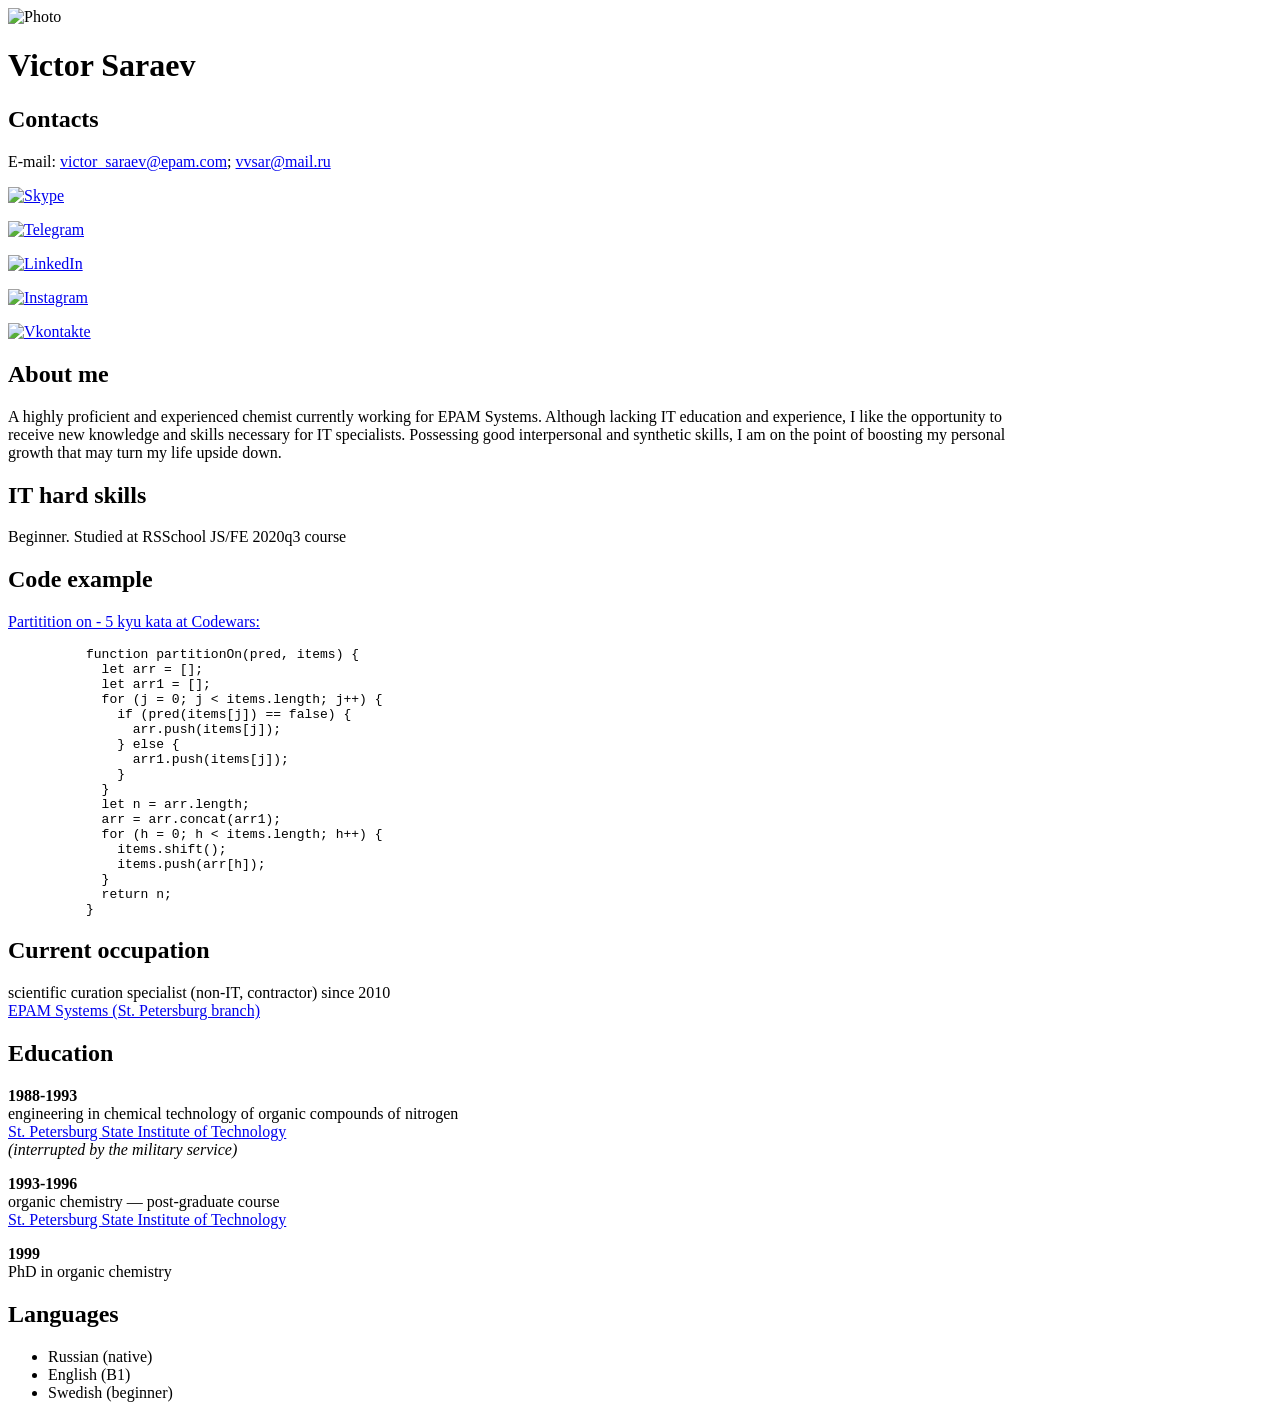
==== index.html @ 0ff66f8e "feat: add index.html" ====
<!DOCTYPE html>
<html lang="en">
<head>
    <meta charset="UTF-8">
    <title>Victor Saraev's resume</title>
    <link href="cvhtml.css" rel="stylesheet">
    <style>
        body {
         max-width: 1024px; 
        }
    </style>
</head>
<body>
<header class="attic">
    <div class="img">
        <img src="img/mar0600.jpg" alt="Photo" width="240"</img>
    </div>
    <div class="right">
        <h1>Victor Saraev</h1>
        <h2 class="h2">Contacts</h2>
        <p class="h2">E-mail: <a class="a" href="mailto:victor_saraev@epam.com">victor_saraev@epam.com</a>; <a class="a" href="mailto:vvsar@mail.ru">vvsar@mail.ru</a></p>
        <div class="contacts">
            <p><a href="skype:victor.saraev"><img class="social" src="img/skype.png" alt="Skype"></a></p>
            <p><a href="tg://resolve?domain=Victor Saraev"><img class="social" src="img/telegram.png" alt="Telegram"></a></p>
            <p><a href="https://www.linkedin.com/in/victor-saraev-2aa72a62/"><img class="social" src="img/linkedin.png" alt="LinkedIn"></a></p>
            <p><a href="https://www.instagram.com/victor.saraev/"><img class="social" src="img/instagram.png" alt="Instagram"></a></p>
            <p><a href="https://vk.com/vvsar"><img class="social" src="img/vkontakte.png" alt="Vkontakte"></a></p>
        </div>
        </div>
</header>
<main>
    <section class="sec1">
        <h2>About me</h2>
        <p class="par">A highly proficient and experienced chemist currently working for EPAM Systems. Although lacking IT education and experience, I like the opportunity to receive new knowledge and skills necessary for IT specialists. Possessing good interpersonal and synthetic skills, I am on the point of boosting my personal growth that may turn my life upside down.</p>
    </section>
    <section class="sec2">
        <h2>IT hard skills</h2>
        <p class="par">Beginner. Studied at RSSchool JS/FE 2020q3 course</p>
    </section>
    <section class="sec1">
        <h2>Code example</h2>
        <p class="par"><a href="https://www.codewars.com/kata/525a037c82bf42b9f800029b">Partitition on - 5 kyu kata at Codewars:</a></p>
        <div class="code">
        <p class="par"><p><code><pre>
          function partitionOn(pred, items) {
            let arr = [];
            let arr1 = [];
            for (j = 0; j < items.length; j++) {
              if (pred(items[j]) == false) {
                arr.push(items[j]);
              } else {
                arr1.push(items[j]);
              }
            }
            let n = arr.length;
            arr = arr.concat(arr1);
            for (h = 0; h < items.length; h++) {
              items.shift();
              items.push(arr[h]);
            }
            return n;
          }</pre></code></p>
        </div>
    </section>
    <section class="sec2">
        <h2>Current occupation</h2>
        <p class="par">scientific curation specialist (non-IT, contractor) since 2010  <br/><a href="https://www.epam-group.ru/about/who-we-are/epam-russia/spb">EPAM Systems (St. Petersburg branch)</a></p>
    </section>
    <section class="sec1">
        <h2>Education</h2>
        <p class="par"><b>1988-1993</b><br/>engineering in chemical technology of organic compounds of nitrogen<br/><a href="http://technolog.edu.ru/en/">St. Petersburg State Institute of Technology</a><br/><i>(interrupted by the military service)</i></p>
        <p class="par"><b>1993-1996</b><br/>organic chemistry &mdash; post-graduate course<br/><a href="http://technolog.edu.ru/en/">St. Petersburg State Institute of Technology</a></p>
        <p class="par"><b>1999</b><br/>PhD in organic chemistry</p>
    </section>
    <section class="sec2">
        <h2>Languages</h2>
        <ul class="list">
            <li>Russian (native)</li>
            <li>English (B1)</li>
            <li>Swedish (beginner)</li>
        </ul>
    </section>
</main>
</body>
</html>
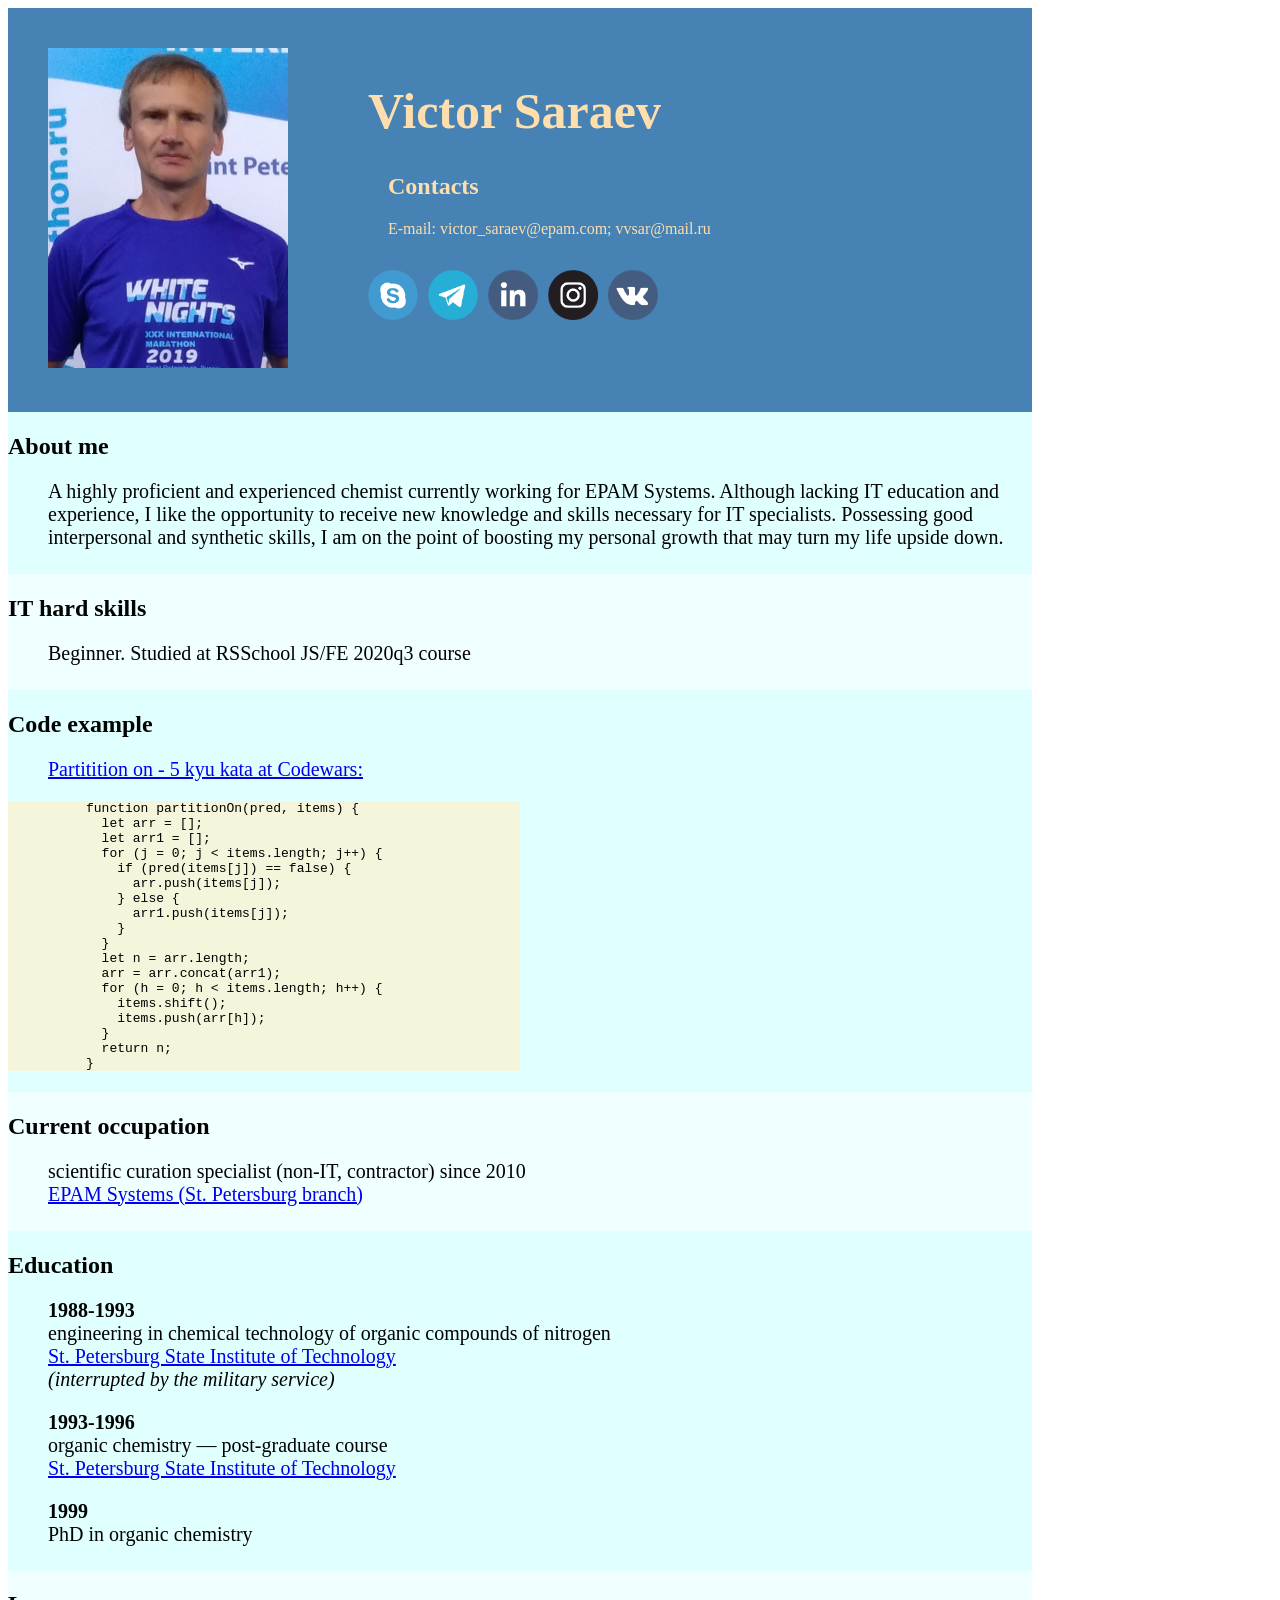
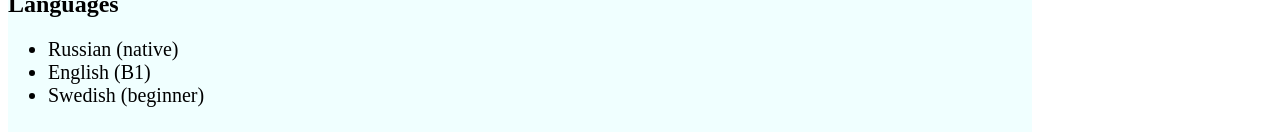
==== commit 33d0967e: "fix: correction of markup mistakes" ====
--- a/index.html
+++ b/index.html
@@ -13,7 +13,7 @@
 <body>
 <header class="attic">
     <div class="img">
-        <img src="img/mar0600.jpg" alt="Photo" width="240"</img>
+        <img src="img/mar0600.jpg" alt="Photo" width="240">
     </div>
     <div class="right">
         <h1>Victor Saraev</h1>
@@ -41,7 +41,7 @@
         <h2>Code example</h2>
         <p class="par"><a href="https://www.codewars.com/kata/525a037c82bf42b9f800029b">Partitition on - 5 kyu kata at Codewars:</a></p>
         <div class="code">
-        <p class="par"><p><code><pre>
+        <p class="par"><code><pre>
           function partitionOn(pred, items) {
             let arr = [];
             let arr1 = [];
--- a/cvhtml.css
+++ b/cvhtml.css
@@ -0,0 +1,68 @@
+.attic {
+    display: flex;
+    background-color: #4682B4;
+    padding: 40px;
+}
+
+.img {
+    margin-right: 80px;
+}
+
+.contacts {
+    display: flex;
+    justify-content: flex-start;
+}
+
+.social {
+    width: 50px;
+    margin-right: 10px;
+}
+
+.right {
+    display: block;
+}
+
+h1 {
+    font: Arial, sans-serif;
+    color: #FFDEAD;
+}
+
+.sec1 {
+    background-color: #E0FFFF;
+    padding: 1px 0 5px 0;
+}
+
+.sec2 {
+    background-color: #F0FFFF;
+    padding: 1px 0 5px 0;
+}
+
+.par {
+    margin-left: 40px;
+    font-size: 20px;
+}
+
+.list {
+    font-size: 20px;
+    font: Arial, sans-serif;
+}
+
+h1 {
+    font-size: 50px;
+}
+
+.h2 {
+    color: #FFDEAD;
+    margin-left: 20px;
+}
+
+.a {
+    text-decoration: none;
+    color: #FFDEAD;
+}
+
+.code {
+    background-color: beige;
+    width: 50%;
+}
+
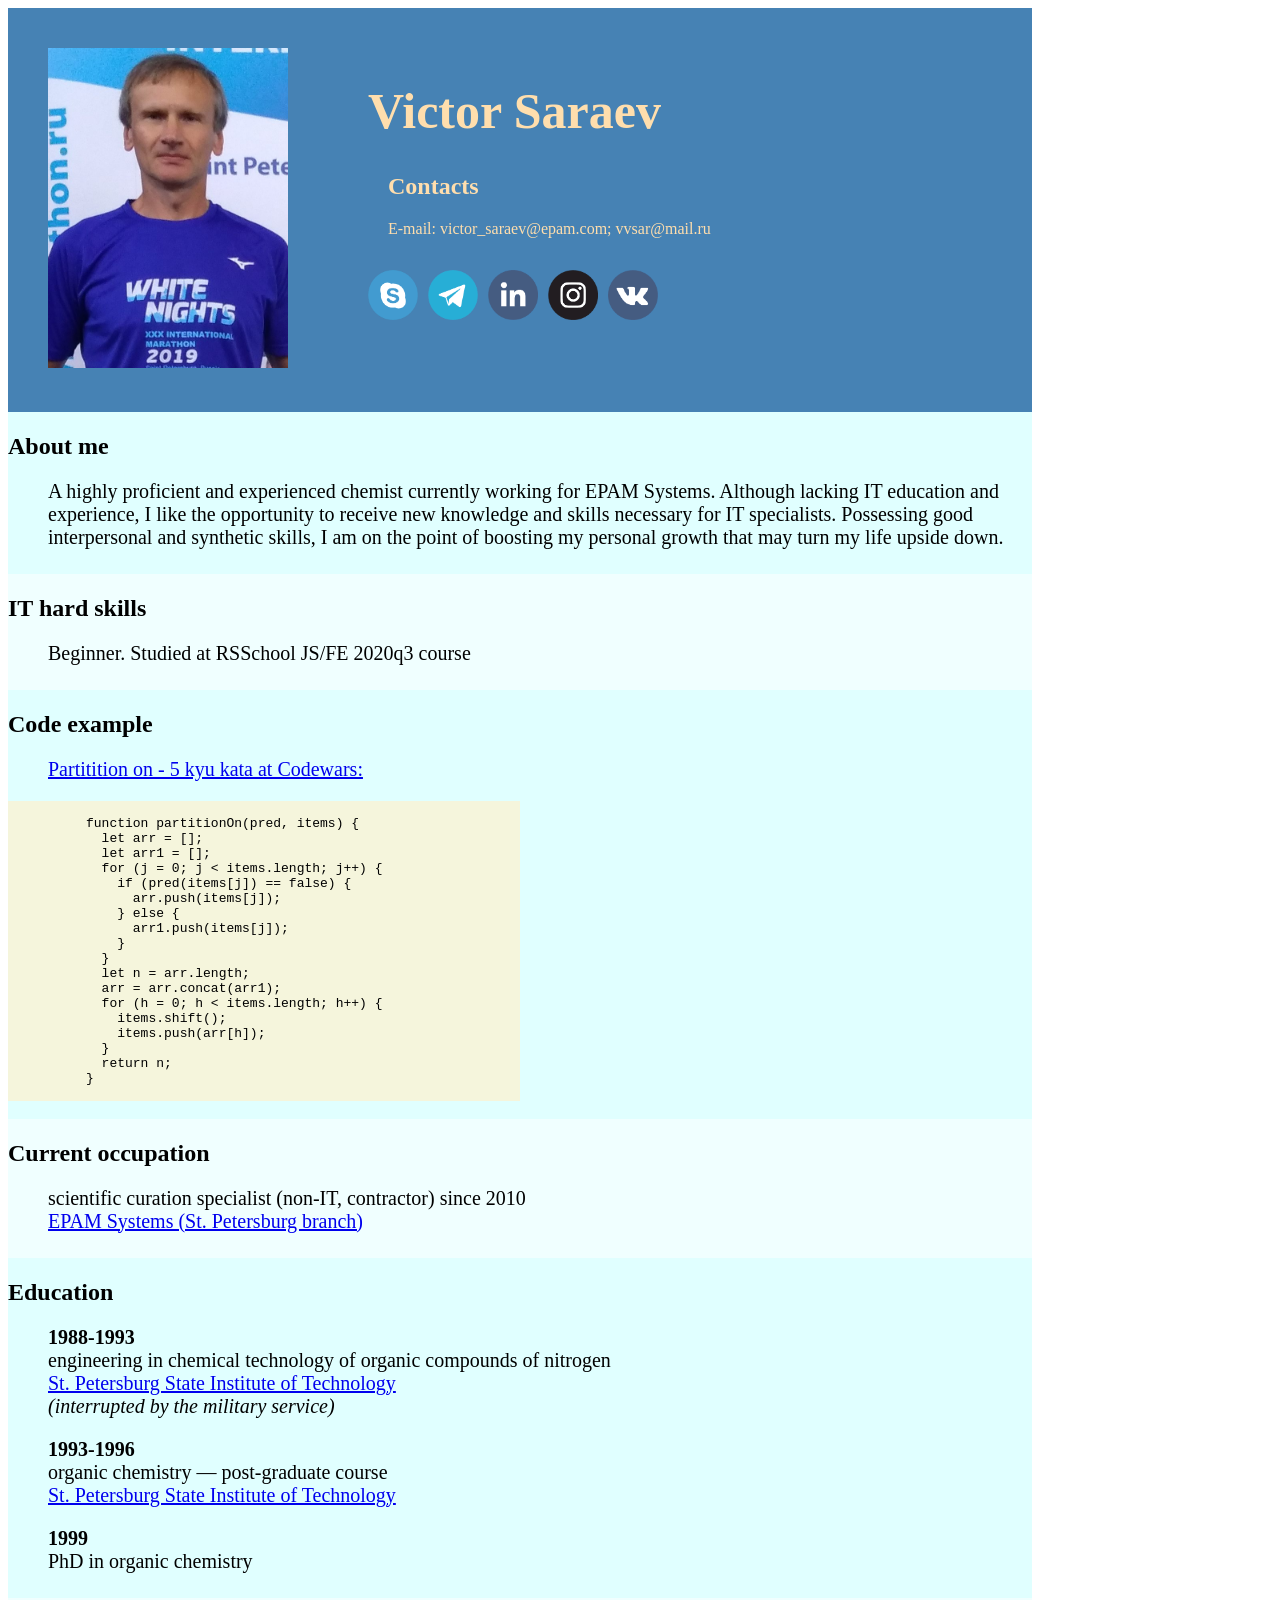
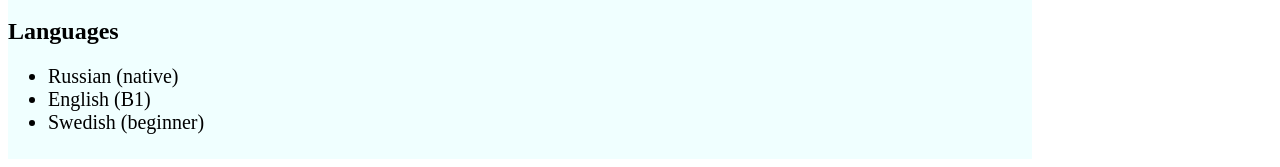
==== commit 408bb163: "feat: edit html" ====
--- a/index.html
+++ b/index.html
@@ -21,7 +21,7 @@
         <p class="h2">E-mail: <a class="a" href="mailto:victor_saraev@epam.com">victor_saraev@epam.com</a>; <a class="a" href="mailto:vvsar@mail.ru">vvsar@mail.ru</a></p>
         <div class="contacts">
             <p><a href="skype:victor.saraev"><img class="social" src="img/skype.png" alt="Skype"></a></p>
-            <p><a href="tg://resolve?domain=Victor Saraev"><img class="social" src="img/telegram.png" alt="Telegram"></a></p>
+            <p><a href="tg://resolve?domain=victor.saraev"><img class="social" src="img/telegram.png" alt="Telegram"></a></p>
             <p><a href="https://www.linkedin.com/in/victor-saraev-2aa72a62/"><img class="social" src="img/linkedin.png" alt="LinkedIn"></a></p>
             <p><a href="https://www.instagram.com/victor.saraev/"><img class="social" src="img/instagram.png" alt="Instagram"></a></p>
             <p><a href="https://vk.com/vvsar"><img class="social" src="img/vkontakte.png" alt="Vkontakte"></a></p>
@@ -41,11 +41,11 @@
         <h2>Code example</h2>
         <p class="par"><a href="https://www.codewars.com/kata/525a037c82bf42b9f800029b">Partitition on - 5 kyu kata at Codewars:</a></p>
         <div class="code">
-        <p class="par"><code><pre>
+        <pre><code>
           function partitionOn(pred, items) {
             let arr = [];
             let arr1 = [];
-            for (j = 0; j < items.length; j++) {
+            for (j = 0; j &lt; items.length; j++) {
               if (pred(items[j]) == false) {
                 arr.push(items[j]);
               } else {
@@ -54,12 +54,13 @@
             }
             let n = arr.length;
             arr = arr.concat(arr1);
-            for (h = 0; h < items.length; h++) {
+            for (h = 0; h &lt; items.length; h++) {
               items.shift();
               items.push(arr[h]);
             }
             return n;
-          }</pre></code></p>
+          }
+        </code></pre>
         </div>
     </section>
     <section class="sec2">
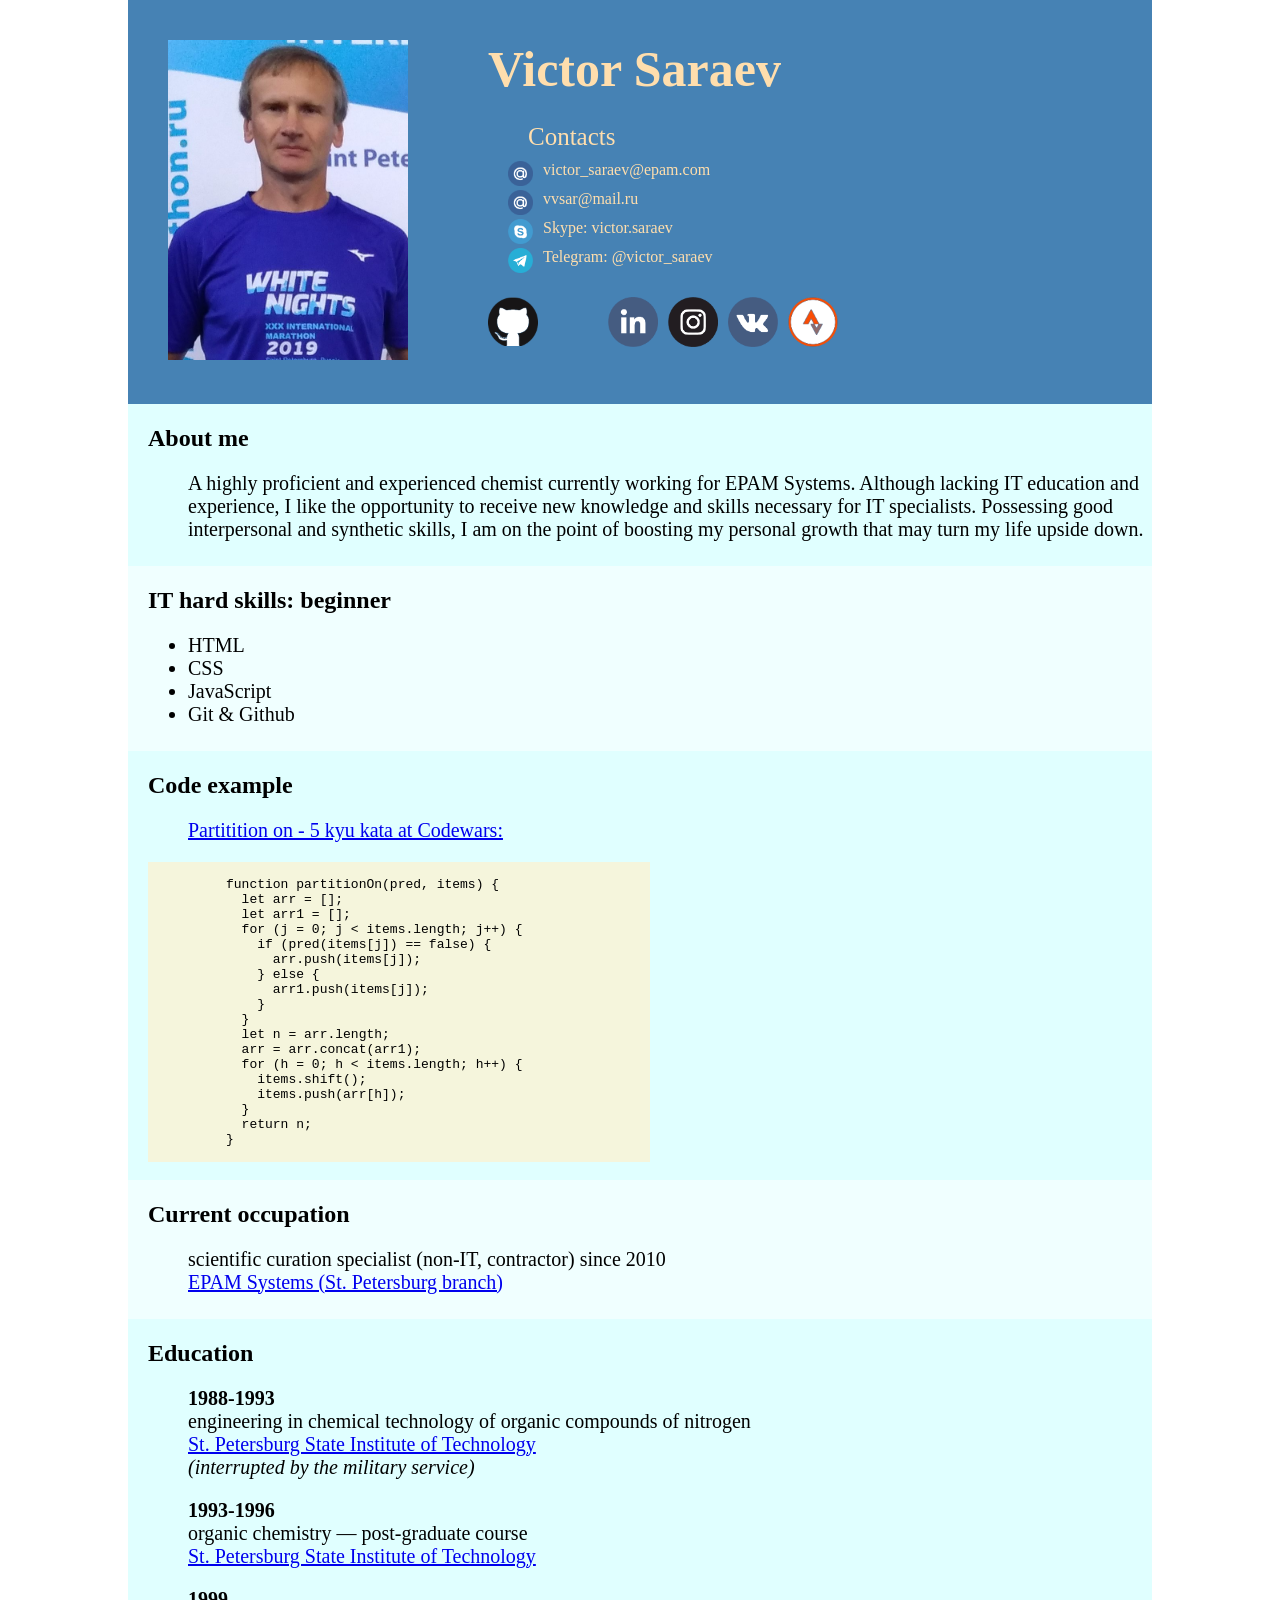
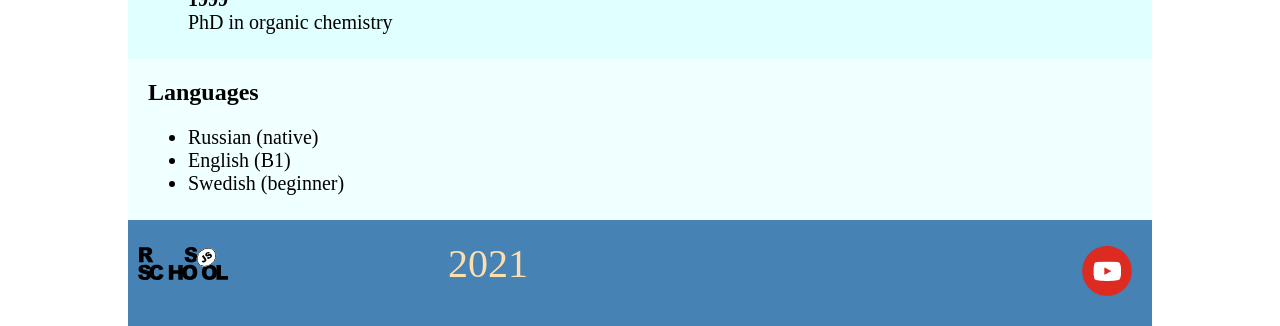
==== commit 1ade1e14: "feat: edit index.html and style.css" ====
--- a/index.html
+++ b/index.html
@@ -3,7 +3,7 @@
 <head>
     <meta charset="UTF-8">
     <title>Victor Saraev's resume</title>
-    <link href="cvhtml.css" rel="stylesheet">
+    <link href="style.css" rel="stylesheet">
     <style>
         body {
          max-width: 1024px; 
@@ -12,19 +12,36 @@
 </head>
 <body>
 <header class="attic">
-    <div class="img">
+    <div class="left">
         <img src="img/mar0600.jpg" alt="Photo" width="240">
     </div>
     <div class="right">
         <h1>Victor Saraev</h1>
-        <h2 class="h2">Contacts</h2>
-        <p class="h2">E-mail: <a class="a" href="mailto:victor_saraev@epam.com">victor_saraev@epam.com</a>; <a class="a" href="mailto:vvsar@mail.ru">vvsar@mail.ru</a></p>
-        <div class="contacts">
-            <p><a href="skype:victor.saraev"><img class="social" src="img/skype.png" alt="Skype"></a></p>
-            <p><a href="tg://resolve?domain=victor.saraev"><img class="social" src="img/telegram.png" alt="Telegram"></a></p>
-            <p><a href="https://www.linkedin.com/in/victor-saraev-2aa72a62/"><img class="social" src="img/linkedin.png" alt="LinkedIn"></a></p>
-            <p><a href="https://www.instagram.com/victor.saraev/"><img class="social" src="img/instagram.png" alt="Instagram"></a></p>
-            <p><a href="https://vk.com/vvsar"><img class="social" src="img/vkontakte.png" alt="Vkontakte"></a></p>
+        <p class="cont">Contacts</p>
+        <ul class="nobull">
+            <li class="cont-li">
+                <a href="mailto:victor_saraev@epam.com"><img class="link-icon" src="img/email.png" alt="Email"></a>
+                <div></div><a class="a" href="mailto:victor_saraev@epam.com">victor_saraev@epam.com</a>
+            </li>
+            <li class="cont-li">
+                <a href="mailto:vvsar@mail.ru"><img class="link-icon" src="img/email.png" alt="Email"></a>
+                <div><a class="a" href="mailto:vvsar@mail.ru">vvsar@mail.ru</a></div>
+            </li>
+            <li class="cont-li">
+                <a href="skype:victor.saraev"><img class="link-icon" src="img/skype.png" alt="Skype"></a>
+                <div><a class="a" href="skype:victor.saraev">Skype: victor.saraev</a></div>
+            </li>
+            <li class="cont-li">
+                <a href="tg://resolve?domain=victor_saraev"><img class="link-icon" src="img/telegram.png" alt="Telegram"></a>
+                <div><a class="a" href="tg://resolve?domain=victor_saraev">Telegram: @victor_saraev</a></div>
+            </li>
+        </ul>
+        <div class="networks">
+            <a href="https://github.com/vvsar"><img class="github" src="img/github-mark.png" alt="Github"></a>
+            <a href="https://www.linkedin.com/in/victor-saraev-2aa72a62/"><img class="social" src="img/linkedin.png" alt="LinkedIn"></a>
+            <a href="https://www.instagram.com/victor.saraev/"><img class="social" src="img/instagram.png" alt="Instagram"></a>
+            <a href="https://vk.com/vvsar"><img class="social" src="img/vkontakte.png" alt="Vkontakte"></a>
+            <a href="https://www.strava.com/athletes/19132901"><img class="social" src="img/strava.png" alt="Strava"></a>
         </div>
         </div>
 </header>
@@ -34,8 +51,13 @@
         <p class="par">A highly proficient and experienced chemist currently working for EPAM Systems. Although lacking IT education and experience, I like the opportunity to receive new knowledge and skills necessary for IT specialists. Possessing good interpersonal and synthetic skills, I am on the point of boosting my personal growth that may turn my life upside down.</p>
     </section>
     <section class="sec2">
-        <h2>IT hard skills</h2>
-        <p class="par">Beginner. Studied at RSSchool JS/FE 2020q3 course</p>
+        <h2>IT hard skills: beginner</h2>
+        <ul class="list">
+            <li>HTML</li>
+            <li>CSS</li>
+            <li>JavaScript</li>
+            <li>Git & Github</li>
+        </ul>
     </section>
     <section class="sec1">
         <h2>Code example</h2>
@@ -82,5 +104,14 @@
         </ul>
     </section>
 </main>
+<footer class="foot">
+    <div class="logo">
+        <p><a href="https:/rs.school/js/"><img src="img/rs_school_js.svg" alt="Course" width="30%"></a></p>
+    </div>
+    <div class="time"><time>2021</time></div>
+    <div class="youtube">
+        <p><a href="https:/www.youtube.com/"><img class="social" src="img/youtube.png" alt="Youtube"></a></p>
+    </div>
+</footer>
 </body>
 </html>
--- a/style.css
+++ b/style.css
@@ -0,0 +1,114 @@
+body {
+    margin: auto;
+}
+
+.attic {
+    display: flex;
+    background-color: #4682B4;
+    padding: 40px;
+}
+
+.left {
+    margin-right: 80px;
+}
+
+.networks {
+    display: flex;
+    justify-content: flex-start;
+}
+
+.cont {
+    color: #FFDEAD;
+    margin-left: 40px;
+    margin-bottom: 0;
+    font: Arial, sans-serif;
+    font-size: 25px;
+}
+
+.nobull {
+    list-style-type: none;
+    margin: 10px 0 20px 20px;
+    padding: 0;
+}
+
+.cont-li {
+    display: flex;
+}
+
+.link-icon {
+    width: 25px;
+    margin-right: 10px;
+}
+
+.social {
+    width: 50px;
+    margin-right: 10px;
+}
+
+.github {
+    width: 50px;
+    margin-right: 70px;
+}
+
+.right {
+    display: block;
+}
+
+h1 {
+    margin-block: 0;
+    font: Arial, sans-serif;
+    font-size: 50px;
+    color: #FFDEAD;
+}
+
+.sec1 {
+    background-color: #E0FFFF;
+    padding: 1px 0 5px 20px;
+}
+
+.sec2 {
+    background-color: #F0FFFF;
+    padding: 1px 0 5px 20px;
+}
+
+.par {
+    margin-left: 40px;
+    font-size: 20px;
+}
+
+.list {
+    font-size: 20px;
+    font: Arial, sans-serif;
+}
+
+.a {
+    text-decoration: none;
+    color: #FFDEAD;
+}
+
+.code {
+    background-color: beige;
+    width: 50%;
+}
+
+.foot {
+    display: flow-root;
+    background-color: #4682B4;
+}
+
+.logo {
+    float: left;
+    margin: 10px;
+}
+
+.time {
+    float: left;
+    color: #FFDEAD;
+    font-size: 40px;
+    margin-top: 20px;
+}
+
+.youtube {
+    float: right;
+    margin: 10px;
+}
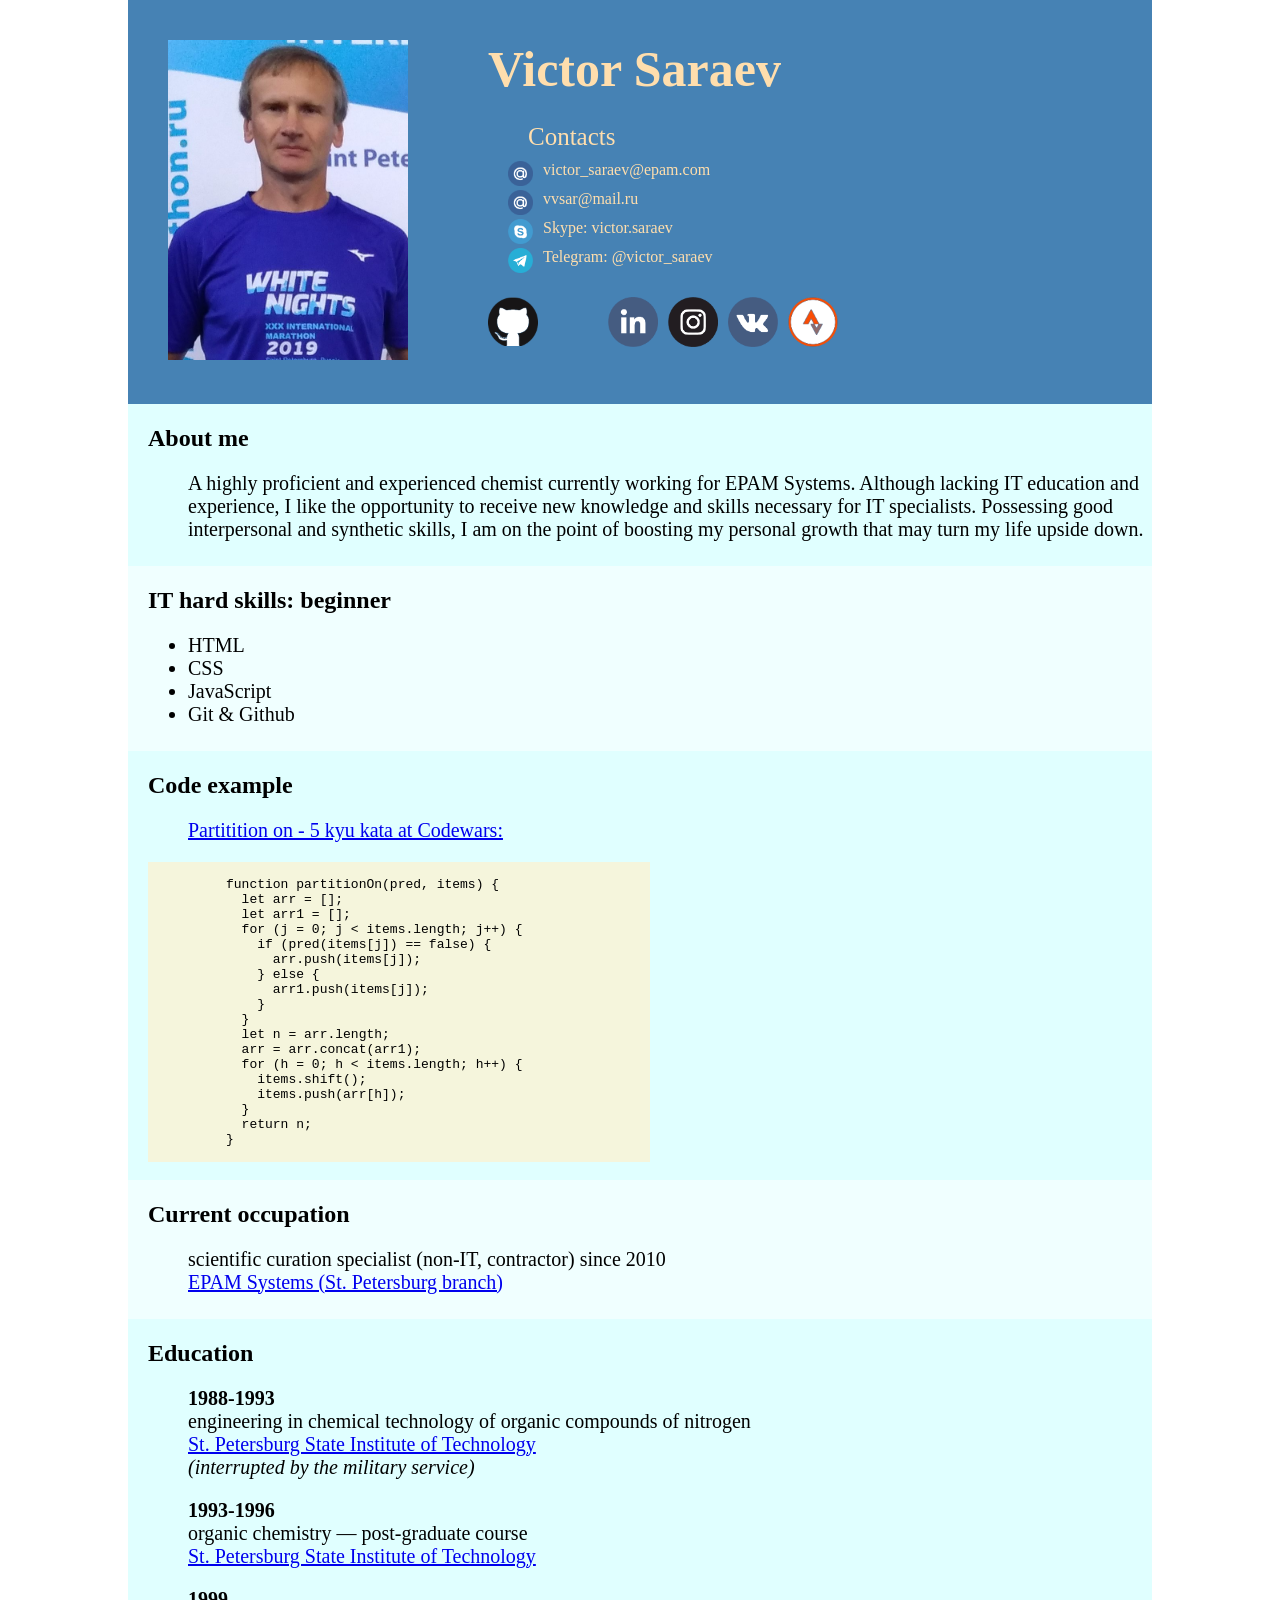
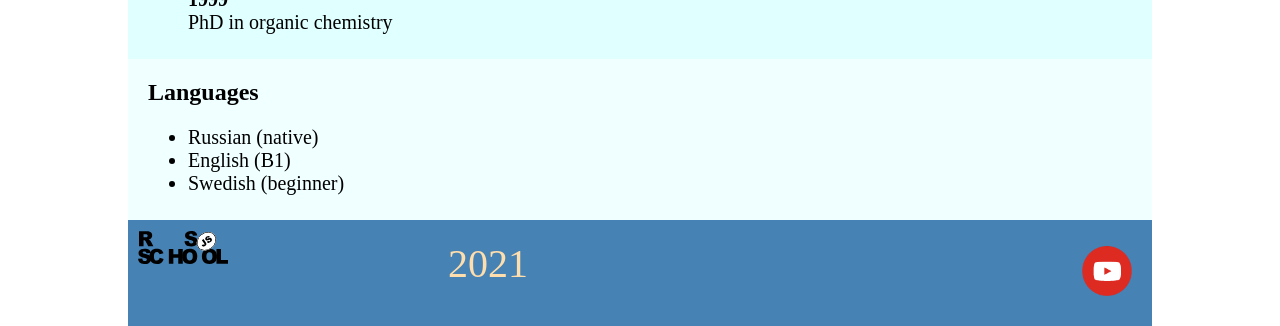
==== commit 91d4a8d5: "feat: add link to video" ====
--- a/index.html
+++ b/index.html
@@ -37,13 +37,14 @@
             </li>
         </ul>
         <div class="networks">
-            <a href="https://github.com/vvsar"><img class="github" src="img/github-mark.png" alt="Github"></a>
+            <a href="https://github.com/vvsar"><img class="social" src="img/github-mark.png" alt="Github"></a>
+            <div class="empty"></div>
             <a href="https://www.linkedin.com/in/victor-saraev-2aa72a62/"><img class="social" src="img/linkedin.png" alt="LinkedIn"></a>
             <a href="https://www.instagram.com/victor.saraev/"><img class="social" src="img/instagram.png" alt="Instagram"></a>
             <a href="https://vk.com/vvsar"><img class="social" src="img/vkontakte.png" alt="Vkontakte"></a>
             <a href="https://www.strava.com/athletes/19132901"><img class="social" src="img/strava.png" alt="Strava"></a>
         </div>
-        </div>
+    </div>
 </header>
 <main>
     <section class="sec1">
@@ -106,11 +107,11 @@
 </main>
 <footer class="foot">
     <div class="logo">
-        <p><a href="https:/rs.school/js/"><img src="img/rs_school_js.svg" alt="Course" width="30%"></a></p>
+        <span><a href="https://rs.school/js"><img src="img/rs_school_js.svg" alt="Course" style="width: 30%"></a></span>
     </div>
     <div class="time"><time>2021</time></div>
     <div class="youtube">
-        <p><a href="https:/www.youtube.com/"><img class="social" src="img/youtube.png" alt="Youtube"></a></p>
+        <p><a href="https://youtu.be/8RMHqL8ADe0"><img class="social" src="img/youtube.png" alt="Youtube"></a></p>
     </div>
 </footer>
 </body>
--- a/style.css
+++ b/style.css
@@ -45,9 +45,8 @@
     margin-right: 10px;
 }
 
-.github {
-    width: 50px;
-    margin-right: 70px;
+.empty {
+    width: 60px;
 }
 
 .right {
